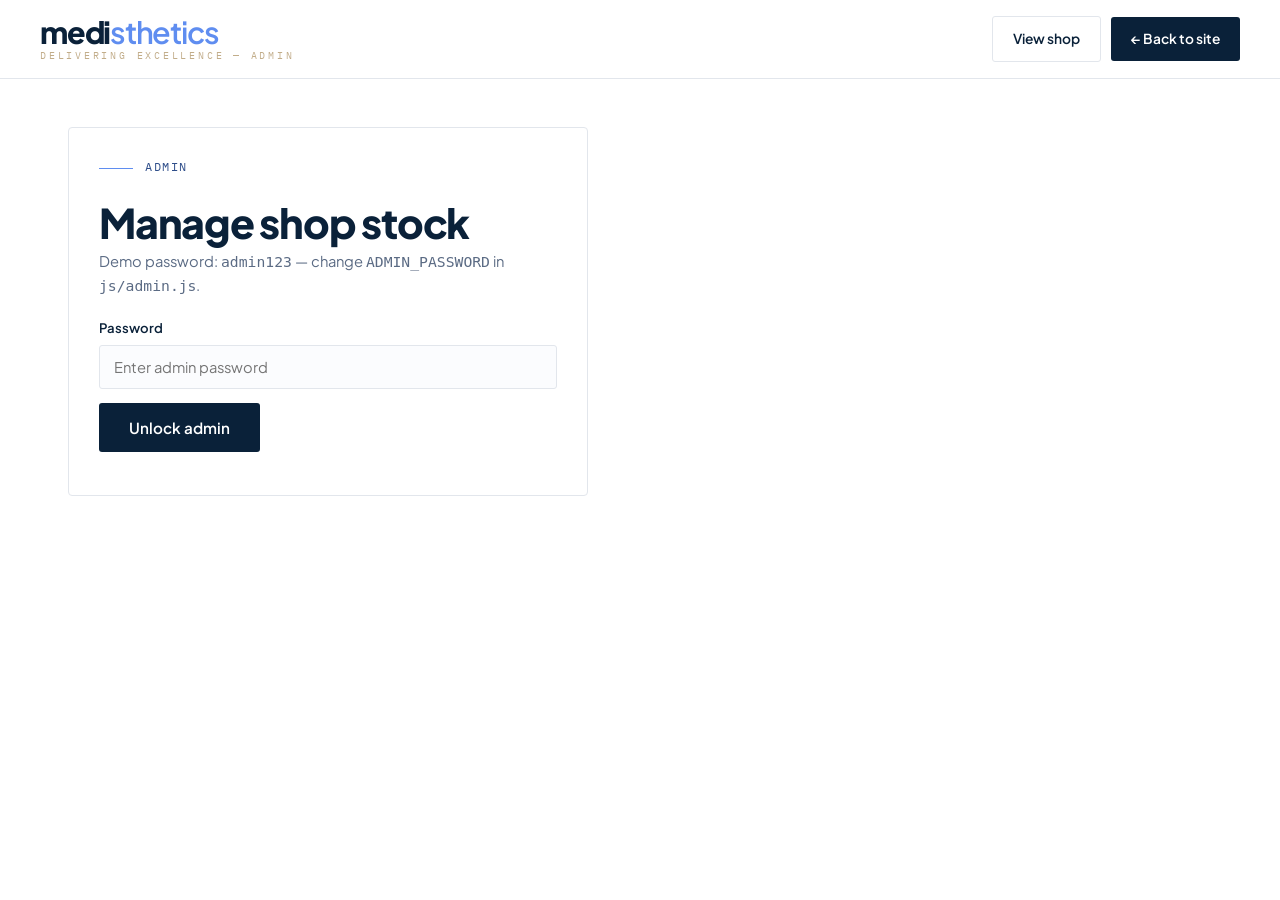
==== admin.html @ 4a8caf80 "Mobile: wider side margins in header and footer" ====
<!doctype html>
<html lang="en">
<head>
  <meta charset="utf-8" />
  <meta name="viewport" content="width=device-width, initial-scale=1" />
  <title>Admin — Manage Shop | medisthetics</title>
  <link href="https://fonts.googleapis.com/css2?family=Plus+Jakarta+Sans:wght@400;500;600;700;800&family=IBM+Plex+Mono:wght@400;500&display=swap" rel="stylesheet">
  <link rel="stylesheet" href="css/styles.css?v=7" />
</head>
<body>
  <header class="site-header">
    <div class="container header-inner">
      <a href="index.html" class="logo">medi<span>sthetics</span><em>DELIVERING EXCELLENCE — ADMIN</em></a>
      <div class="header-right" style="margin-left:auto">
        <a class="btn btn-ghost btn-sm" style="color:var(--navy);border-color:var(--line)" href="shop.html">View shop</a>
        <a class="btn btn-navy btn-sm" href="index.html">← Back to site</a>
        <button id="logout" class="btn btn-ghost btn-sm hidden" style="color:var(--navy);border-color:var(--line)">Log out</button>
      </div>
    </div>
  </header>

  <main class="container admin-wrap">
    <section id="login-view" class="admin-card" style="max-width:520px">
      <p class="mono section-tag"><span class="rule blue"></span>ADMIN</p>
      <h2>Manage shop stock</h2>
      <p class="sub">Demo password: <code>admin123</code> — change <code>ADMIN_PASSWORD</code> in <code>js/admin.js</code>.</p>
      <form id="login-form">
        <label>Password<input type="password" id="password" placeholder="Enter admin password" required /></label>
        <button class="btn btn-navy" type="submit">Unlock admin</button>
        <p class="mono form-note" id="login-note"></p>
      </form>
    </section>

    <section id="admin-view" class="hidden">
      <div class="admin-grid">
        <div class="admin-card">
          <p class="mono section-tag"><span class="rule blue"></span>ADD / EDIT</p>
          <h2 id="form-title">Add machine</h2>
          <p class="sub">Title, image &amp; price. Upload a file or paste an image URL.</p>
          <form id="product-form">
            <input type="hidden" id="f-id" />
            <label>Title*<input id="f-title" required placeholder="e.g. Lynton Lasers Excelight" /></label>
            <div class="row2">
              <label>Price (£)*<input id="f-price" type="number" min="0" step="1" required placeholder="15000" /></label>
              <label>Badge / tag<input id="f-badge" placeholder="e.g. Refurbished" /></label>
            </div>
            <label>Description<textarea id="f-desc" rows="4" placeholder="Condition, year, what's included, warranty…"></textarea></label>
            <div class="row2">
              <label>Image URL<input id="f-imageUrl" type="url" placeholder="https://…" /></label>
              <label>Or upload image<input id="f-file" type="file" accept="image/*" /></label>
            </div>
            <label>Preview<img id="f-preview" class="img-preview" alt="Preview" /></label>
            <div class="form-actions">
              <button class="btn btn-navy" type="submit" id="save-btn">Add machine</button>
              <button class="btn btn-ghost" style="color:var(--navy);border-color:var(--line)" type="button" id="reset-btn">Clear</button>
            </div>
            <p class="mono form-note" id="form-note"></p>
          </form>
        </div>

        <div class="admin-card">
          <p class="mono section-tag"><span class="rule blue"></span>LIVE STOCK</p>
          <h2>Shop (<span id="count">0</span>)</h2>
          <p class="sub">Saves instantly to this browser and appears on the landing page.</p>
          <div class="admin-tools">
            <input id="admin-search" type="search" placeholder="Search…" />
            <button id="restore" class="btn btn-navy btn-sm">Restore defaults</button>
            <button id="export" class="btn btn-navy btn-sm">Export JSON</button>
          </div>
          <div id="admin-list" class="admin-list"></div>
        </div>
      </div>
    </section>
  </main>
  <script src="js/store.js?v=7"></script>
  <script src="js/admin.js?v=7"></script>
</body>
</html>
---- css/styles.css ----
/* medisthetics — clean engineering editorial
   Navy #0A2139 / Blue #5F8DF0 / Cream #FFF3D6 / Mint #A3F5BE / Tan #C2AD8A
   Sans: Plus Jakarta Sans. Mono: IBM Plex Mono for labels.
*/
:root{
  --navy:#0A2139;
  --navy-2:#10294a;
  --blue:#5F8DF0;
  --blue-dark:#2F4E8A;
  --cream:#FFF3D6;
  --cream-line:#E7D9B4;
  --mint:#A3F5BE;
  --tan:#C2AD8A;
  --ink:#0A2139;
  --muted:#5B6B84;
  --line:#E2E6EC;
  --bg:#FFFFFF;
  --bg-soft:#F7F8FA;
  --sans:'Plus Jakarta Sans',-apple-system,'Segoe UI',sans-serif;
  --mono:'IBM Plex Mono',ui-monospace,monospace;
}
*{box-sizing:border-box}
html{scroll-behavior:smooth;overflow-x:clip}
body{margin:0;font-family:var(--sans);color:var(--ink);background:var(--bg);line-height:1.6;-webkit-font-smoothing:antialiased;overflow-x:clip}
img{display:block;max-width:100%}
a{color:inherit}
.container{max-width:1200px;margin:0 auto;padding:0 28px}
.hidden{display:none!important}
.mono{font-family:var(--mono);font-size:.72rem;letter-spacing:.14em;text-transform:uppercase;font-weight:400}
h1,h2,h3{letter-spacing:-.03em;line-height:1.02;margin:0}
h1{font-size:clamp(2.4rem,6vw + 1rem,4.4rem);font-weight:800;color:#fff}
h2{font-size:clamp(1.8rem,3.2vw,2.6rem);font-weight:800}
.section{padding:84px 0}
.rule{display:inline-block;width:34px;height:1px;background:var(--tan);vertical-align:middle;margin-right:12px}
.rule.blue{background:var(--blue)}

/* Header */
.site-header{position:sticky;top:0;z-index:80;background:#fff;border-bottom:1px solid var(--line)}
.header-inner{display:flex;align-items:center;gap:32px;padding:16px 0}
.logo{font-size:1.9rem;font-weight:800;letter-spacing:-.04em;text-decoration:none;color:var(--navy);line-height:1}
.logo span{color:var(--blue);font-weight:600}
.logo em{display:block;font-style:normal;font-family:var(--mono);font-size:.62rem;letter-spacing:.28em;color:var(--tan);font-weight:400;margin-top:4px}
.logo.light{color:#fff}
.nav{display:flex;gap:28px;margin-left:auto}
.nav a{text-decoration:none;font-size:.95rem;font-weight:500;color:var(--ink)}
.nav a:hover{color:var(--blue-dark)}
.nav-cta{display:none}
.header-right{display:flex;align-items:center;gap:10px}
.hamburger{display:none;border:0;background:var(--navy);color:#fff;padding:6px 10px;cursor:pointer;font-size:1rem;line-height:1;border-radius:3px;min-width:44px;min-height:44px;position:relative;z-index:70}
.hamburger:hover{background:var(--navy-2)}
.hamburger[aria-expanded="true"]{background:var(--blue)}
@media(max-width:900px){
  .nav{position:fixed;top:0;right:0;bottom:0;width:min(280px,82vw);background:var(--navy);flex-direction:column;padding:90px 28px;transform:translateX(100%);transition:.25s;margin:0;z-index:60;gap:4px}  .nav.open{transform:none;box-shadow:-16px 0 40px rgba(10,33,57,.35)}
  .nav a{color:#fff}
  .nav a.active{color:var(--mint);border-bottom-color:var(--mint)}
  .header-right{margin-left:auto}
  .nav-cta{display:inline-flex!important;align-items:center;justify-content:center;background:var(--blue);border-radius:6px;padding:14px 20px!important;font-weight:700;margin-top:12px}
  .hamburger{display:block}
}

/* Buttons — flat, sharp */
.btn{display:inline-flex;align-items:center;justify-content:center;text-decoration:none;border:0;cursor:pointer;font-family:var(--sans);font-weight:600;font-size:.95rem;padding:15px 30px;border-radius:3px;transition:.15s}
.btn-sm{padding:11px 20px;font-size:.86rem}
.btn-blue{background:var(--blue);color:#fff}
.btn-blue:hover{background:var(--blue-dark)}
.btn-navy{background:var(--navy);color:#fff}
.btn-navy:hover{background:var(--navy-2)}
.btn-ghost{border:1px solid rgba(255,255,255,.45);color:#fff;background:transparent}
.btn-ghost:hover{border-color:#fff}

/* Hero */
.hero{background:var(--navy);background-image:linear-gradient(rgba(255,255,255,.045) 1px,transparent 1px),linear-gradient(90deg,rgba(255,255,255,.045) 1px,transparent 1px);background-size:72px 72px;color:#fff;padding:72px 0 64px}
.hero-grid{display:grid;grid-template-columns:1fr 1fr;gap:60px;align-items:start}
.eyebrow-light{color:var(--tan);margin:0 0 26px}
.hero-sub{color:#B9C6DC;font-size:1.06rem;max-width:46ch;margin:24px 0 30px}
.hero-actions{display:flex;gap:14px;flex-wrap:wrap}
.hero-stats{display:grid;grid-template-columns:repeat(3,1fr);margin-top:56px;padding-top:28px;border-top:1px solid rgba(255,255,255,.16);max-width:520px}
.hero-stats strong{display:block;color:var(--mint);font-size:2.2rem;font-weight:800;letter-spacing:-.03em}
.hero-stats span{font-family:var(--mono);font-size:.62rem;letter-spacing:.14em;color:#8fa0ba;line-height:1.7}
.hero-fig{border:1px solid rgba(255,255,255,.2)}
.fig-img{position:relative;background:#0e2c4f;aspect-ratio:4/3;overflow:hidden}
.fig-img img{width:100%;height:100%;object-fit:cover;object-position:center 25%}
.fig-cap{display:flex;justify-content:space-between;gap:16px;padding:14px 16px;color:#9fb0c9;line-height:1.7}
.fig-cap .ok{color:var(--mint)}
/* Numbered service-point dots (numbers only — names live in the key below, so nothing can overlap) */
.ann-dot{position:absolute;z-index:2;transform:translate(-50%,-50%);width:26px;height:26px;border-radius:50%;background:var(--mint);color:var(--navy);font-family:var(--mono);font-size:.64rem;font-weight:500;display:flex;align-items:center;justify-content:center;box-shadow:0 0 0 4px rgba(163,245,190,.28),0 0 0 1.5px #fff}
.fig-key{list-style:none;margin:0;padding:12px 16px;display:grid;grid-template-columns:1fr 1fr;gap:8px 16px;border-top:1px solid rgba(255,255,255,.2);color:#9fb0c9;line-height:1.6;text-transform:uppercase}
.fig-key b{color:var(--mint);font-weight:500;margin-right:8px}
@media(max-width:960px){.hero-grid{grid-template-columns:1fr}}

/* Pillars */
.pillars{background:var(--cream);border-top:1px solid var(--cream-line);border-bottom:1px solid var(--cream-line)}
.pillars-grid{display:grid;grid-template-columns:repeat(4,1fr)}
.pillars-grid>div{padding:34px 30px;border-left:1px solid var(--cream-line)}
.pillars-grid>div:first-child{border-left:0}
.num{color:var(--blue)}
.pillars h3{font-size:1.12rem;margin:12px 0 8px}
.pillars p{margin:0;color:#5c6570;font-size:.92rem}
@media(max-width:900px){.pillars-grid{grid-template-columns:1fr 1fr}.pillars-grid>div{border-left:0;border-top:1px solid var(--cream-line)}}
@media(max-width:560px){.pillars-grid{grid-template-columns:1fr}}

/* Services */
.section-tag{color:var(--blue-dark);margin:0 0 26px}
.services-head{display:grid;grid-template-columns:1.2fr .8fr;gap:48px;align-items:start;margin-bottom:20px}
.services-head p{color:var(--muted);font-size:1.05rem;margin:0}
.service-row{display:grid;grid-template-columns:60px 1.1fr .9fr 320px;gap:32px;align-items:start;padding:44px 0;border-top:1px solid var(--line)}
.service-row:last-of-type{border-bottom:1px solid var(--line)}
.snum{color:var(--blue);padding-top:6px}
.s-main h3{font-size:1.7rem;margin-bottom:12px}
.s-main p{margin:0;color:var(--muted);max-width:38ch}
.s-list{list-style:none;margin:0;padding:4px 0 0;color:var(--blue-dark);line-height:2}
.s-list li{white-space:nowrap}
.service-row img{width:100%;height:210px;object-fit:cover;border:1px solid var(--line)}
@media(max-width:1020px){.service-row{grid-template-columns:50px 1fr 1fr}.service-row img{grid-column:1/-1;height:260px}.s-list li{white-space:normal}}
@media(max-width:680px){.services-head{grid-template-columns:1fr}.service-row{grid-template-columns:1fr;gap:14px}}

/* Machines banner (homepage link to dedicated shop) */
.shop-teaser{background:var(--cream);border-top:1px solid var(--cream-line);border-bottom:1px solid var(--cream-line)}
.shop-teaser-inner{display:flex;align-items:center;justify-content:space-between;gap:28px;padding-top:40px;padding-bottom:40px}
.shop-teaser .section-tag{margin:0 0 10px}
.shop-teaser h2{font-size:clamp(1.4rem,2.4vw,1.9rem);margin:0 0 8px}
.shop-teaser p{margin:0;color:#5c6570;max-width:60ch;font-size:.95rem}
.shop-teaser .btn{flex:0 0 auto}
@media(max-width:800px){.shop-teaser-inner{flex-direction:column;align-items:start}}

/* Shop — product listing */
.shop{background:var(--bg-soft);border-top:1px solid var(--line);border-bottom:1px solid var(--line)}
.shop-head{display:flex;align-items:end;justify-content:space-between;gap:24px;margin-bottom:24px}
.shop-head h2{margin-bottom:10px}
.shop-head-sub{margin:0;color:var(--muted);font-size:1.02rem;max-width:60ch}
.count-badge{flex:0 0 auto;background:var(--navy);color:#fff;border-radius:999px;padding:10px 18px;margin:0}
.shop-toolbar{display:flex;gap:12px;align-items:stretch;background:#fff;border:1px solid var(--line);border-radius:14px;padding:12px;box-shadow:0 1px 2px rgba(10,33,57,.06);position:sticky;top:73px;z-index:20}
.search-wrap{flex:1;display:flex;align-items:center;gap:10px;border:1px solid var(--line);border-radius:10px;padding:0 14px;background:#FBFCFE;min-width:0}
.search-wrap:focus-within{border-color:var(--blue);box-shadow:0 0 0 3px rgba(95,141,240,.18)}
.search-icon{color:var(--blue-dark);font-size:1.1rem}
.search-wrap input{flex:1;border:0;background:transparent;font-family:var(--sans);font-size:.95rem;padding:13px 0;outline:none;min-width:0}
.clear-btn{border:0;background:#EDF1F6;border-radius:50%;width:26px;height:26px;cursor:pointer;color:var(--blue-dark);font-size:.75rem;line-height:1}
.toolbar-right{display:flex;gap:10px;align-items:stretch}
.sort-wrap{display:flex;align-items:center;gap:10px;border:1px solid var(--line);border-radius:10px;padding:0 14px;background:#fff}
.sort-label{color:var(--muted);font-size:.66rem}
.sort-wrap select{border:0;background:transparent;font-family:var(--sans);font-size:.9rem;font-weight:600;padding:13px 0;outline:none;cursor:pointer;color:var(--ink)}
.btn-reset{background:transparent;border:1px dashed var(--line);border-radius:10px;padding:0 18px;cursor:pointer;font-family:var(--sans);font-weight:700;font-size:.86rem;color:var(--blue-dark)}
.btn-reset:hover{border-color:var(--blue)}
.shop-subrow{display:flex;align-items:center;gap:14px;margin:18px 0 24px;flex-wrap:wrap}
.filter-label{color:var(--muted);margin:0}
.product-grid{display:grid;grid-template-columns:repeat(3,1fr);gap:24px}
.product{background:#fff;border:1px solid var(--line);border-radius:14px;overflow:hidden;display:flex;flex-direction:column;box-shadow:0 1px 2px rgba(10,33,57,.05);transition:transform .2s ease,box-shadow .2s ease}
.product:hover{transform:translateY(-4px);box-shadow:0 12px 32px rgba(10,33,57,.12)}
.product-img{aspect-ratio:4/3;background:#EDF1F6;overflow:hidden;position:relative}
.product-img img{width:100%;height:100%;object-fit:cover;transition:transform .45s ease}
.product:hover .product-img img{transform:scale(1.05)}
.product-badge{position:absolute;top:12px;left:12px;background:var(--navy);color:#fff;font-family:var(--mono);font-size:.62rem;letter-spacing:.12em;padding:7px 12px;text-transform:uppercase;border-radius:999px;box-shadow:0 2px 8px rgba(10,33,57,.25)}
.product-badge.is-premium{background:var(--mint);color:var(--navy)}
.product-warranty{position:absolute;left:12px;bottom:12px;background:rgba(255,255,255,.94);color:var(--navy);font-family:var(--mono);font-size:.62rem;letter-spacing:.1em;padding:6px 10px;border-radius:999px;text-transform:uppercase}
.product-body{padding:22px;display:flex;flex-direction:column;gap:10px;flex:1}
.product-kicker{margin:0;color:var(--blue-dark);font-size:.66rem}
.product-body h3{font-size:1.22rem;line-height:1.2}
.product-desc{font-size:.9rem;color:var(--muted);margin:0;display:-webkit-box;-webkit-line-clamp:2;-webkit-box-orient:vertical;overflow:hidden;min-height:2.7em}
.product-foot{margin-top:auto;padding-top:16px;border-top:1px solid var(--line);display:grid;gap:12px}
.product-price-row{display:flex;align-items:baseline;justify-content:space-between;gap:12px}
.price{font-weight:800;font-size:1.4rem;letter-spacing:-.02em}
.price small{display:block;font-weight:400;font-size:.66rem;color:var(--muted);font-family:var(--mono);letter-spacing:.12em;margin-top:2px}
.price-note{font-family:var(--mono);font-size:.62rem;letter-spacing:.1em;color:var(--muted);text-transform:uppercase}
.btn-view{background:var(--navy);color:#fff;border:0;border-radius:9px;padding:13px 18px;cursor:pointer;font-family:var(--sans);font-weight:700;font-size:.9rem;transition:.15s;width:100%}
.btn-view:hover{background:var(--navy-2)}
.empty{background:#fff;border:1px dashed var(--cream-line);border-radius:14px;padding:48px 32px;text-align:center}
.empty-title{font-weight:800;font-size:1.2rem;margin:0 0 8px}
.empty-sub{color:var(--muted);margin:0 0 20px}
.empty-actions{display:flex;gap:10px;justify-content:center;flex-wrap:wrap}
.empty-ghost{color:var(--navy)!important;border-color:var(--line)!important}
.shop-foot{display:flex;justify-content:space-between;gap:16px;flex-wrap:wrap;margin-top:28px;color:var(--muted)}
.shop-foot p{margin:0}
.shop-foot a{color:var(--blue-dark)}
.admin-hint{margin:0;color:var(--muted)}
.admin-hint a{color:var(--blue-dark)}
@media(max-width:960px){.product-grid{grid-template-columns:1fr 1fr}.shop-toolbar{position:static;flex-direction:column}}
@media(max-width:620px){.product-grid{grid-template-columns:1fr}.shop-head{flex-direction:column;align-items:start}.toolbar-right{flex-direction:column}.sort-wrap{justify-content:space-between}}

/* How */
.how{background:var(--navy);background-image:linear-gradient(rgba(255,255,255,.045) 1px,transparent 1px),linear-gradient(90deg,rgba(255,255,255,.045) 1px,transparent 1px);background-size:72px 72px;color:#fff;padding:84px 0}
.how h2{color:#fff;margin:0 0 50px}
.steps-grid{display:grid;grid-template-columns:repeat(4,1fr);border-top:1px solid rgba(255,255,255,.25)}
.step{padding:26px 28px 10px;border-left:1px solid rgba(255,255,255,.25)}
.step:first-child{border-left:0}
.sq{display:block;width:12px;height:12px;background:var(--blue);margin-bottom:22px}
.sq.mint{background:var(--mint)}
.step .mono{color:var(--tan);margin:0 0 14px}
.step h3{font-size:1.5rem;color:#fff;margin-bottom:12px}
.step p{color:#9fb0c9;font-size:.92rem;margin:0}
@media(max-width:900px){.steps-grid{grid-template-columns:1fr 1fr}.step{border-top:1px solid rgba(255,255,255,.25)}}
@media(max-width:560px){.steps-grid{grid-template-columns:1fr}.step{border-left:0}}

/* CTA / Contact — PDF band: title left, booking action right */
.cta{background:var(--blue);color:var(--navy);padding:64px 0}
.cta h2{margin-bottom:12px}
.cta-inner{display:flex;align-items:center;justify-content:space-between;gap:48px}
.cta-copy{max-width:640px}
.contact-sub{margin:0;font-size:1rem;max-width:52ch;color:var(--navy)}
.cta-side{display:grid;gap:10px;justify-items:end;text-align:right}
.cta-btns{display:flex;gap:10px;flex-wrap:wrap;justify-content:flex-end}
.btn-whatsapp{background:#fff;color:var(--navy)}
.btn-whatsapp:hover{background:#EDF1F6}
.cta-line{margin:0!important;color:var(--navy)!important}
.cta-line a{color:inherit}
@media(max-width:900px){.cta-inner{flex-direction:column;align-items:start;gap:28px}.cta-side{justify-items:start;text-align:left}}
@media(max-width:560px){.frow{grid-template-columns:1fr}}

/* Footer */
.footer{background:var(--navy);color:#9fb0c9}
.footer-grid{display:grid;grid-template-columns:1.6fr 1fr 1fr 1fr;gap:36px;padding:64px 0 48px}
.f-brand p{font-size:.92rem;max-width:36ch}
.f-tag{color:var(--tan);margin:0 0 14px}
.footer-grid a{display:block;text-decoration:none;font-size:.92rem;margin-bottom:8px;color:#c6d2e6}
.footer-grid a:hover{color:#fff}
.f-admin{margin-top:12px;color:var(--mint)!important;font-family:var(--mono);font-size:.7rem;letter-spacing:.12em}
.footer-bottom{display:flex;justify-content:space-between;gap:12px;flex-wrap:wrap;border-top:1px solid rgba(255,255,255,.15);padding:18px 0;color:#7d8fae}
@media(max-width:900px){.footer-grid{grid-template-columns:1fr 1fr}}
@media(max-width:560px){.footer-grid{grid-template-columns:1fr}}

/* Modal */
.modal{position:fixed;inset:0;background:rgba(10,33,57,.6);display:flex;align-items:center;justify-content:center;padding:20px;z-index:100}
.modal-box{background:#fff;padding:30px;max-width:440px;width:100%;position:relative;border-radius:4px}
.modal-x{position:absolute;top:10px;right:10px;border:1px solid var(--line);background:#fff;width:34px;height:34px;cursor:pointer}
.modal-box input,.modal-box textarea{width:100%;font-family:var(--sans);font-size:.9rem;padding:12px;border:1px solid var(--line);border-radius:3px;margin-bottom:10px}
.form-note{color:var(--blue-dark);text-transform:none;letter-spacing:0;font-size:.82rem}

/* Admin — same clean language */
.admin-wrap{padding:48px 28px 80px;max-width:1200px}
.admin-card{background:#fff;border:1px solid var(--line);border-radius:4px;padding:30px;margin-bottom:22px}
.admin-card h2{margin-bottom:6px}
.admin-card .sub{color:var(--muted);font-size:.92rem;margin:0 0 20px}
.admin-grid{display:grid;grid-template-columns:.95fr 1.05fr;gap:22px;align-items:start}
.admin-card label{display:flex;flex-direction:column;gap:7px;font-size:.82rem;font-weight:600;margin-bottom:14px}
.admin-card input,.admin-card textarea,.admin-card select{font-family:var(--sans);font-weight:400;font-size:.92rem;padding:12px 14px;border:1px solid var(--line);border-radius:3px;background:#FBFCFE;width:100%}
.row2{display:grid;grid-template-columns:1fr 1fr;gap:12px}
.img-preview{width:100%;max-height:220px;object-fit:cover;border:1px solid var(--line);background:var(--bg-soft);min-height:120px}
.form-actions{display:flex;gap:10px}
.admin-tools{display:flex;gap:8px;margin-bottom:14px;flex-wrap:wrap}
.admin-tools input{flex:1;min-width:140px;font-family:var(--sans);padding:10px 14px;border:1px solid var(--line);border-radius:3px}
.admin-list{display:grid;gap:10px;max-height:720px;overflow:auto}
.admin-item{display:grid;grid-template-columns:64px 1fr auto;gap:12px;align-items:center;border:1px solid var(--line);padding:10px;background:#FBFCFE}
.admin-item img{width:64px;height:64px;object-fit:cover;background:var(--bg-soft)}
.admin-item strong{display:block;font-size:.92rem}
.admin-item span{font-size:.78rem;color:var(--muted)}
.btn-danger{background:#fff;color:#B42318;border:1px solid #F0B8B0;padding:8px 12px;cursor:pointer;font-weight:700;font-size:.8rem;border-radius:3px}
.btn-edit{background:#fff;border:1px solid var(--line);padding:8px 12px;cursor:pointer;font-weight:700;font-size:.8rem;border-radius:3px}
.actions{display:flex;gap:6px}
@media(max-width:960px){.admin-grid{grid-template-columns:1fr}.row2{grid-template-columns:1fr}}

/* ---- Shop page ---- */
.nav a.active{color:var(--blue-dark);font-weight:700;border-bottom:2px solid var(--blue)}
.page-hero{padding:64px 0 56px}
.page-hero a{color:var(--tan)}
.page-hero-grid{display:grid;grid-template-columns:1.4fr .6fr;gap:48px;align-items:end}
.hero-checklist{list-style:none;margin:0;padding:0;display:grid;gap:0;border:1px solid rgba(255,255,255,.2);border-radius:14px;overflow:hidden}
.hero-checklist li{display:grid;grid-template-columns:90px 1fr;gap:12px;align-items:center;padding:18px 20px;border-top:1px solid rgba(255,255,255,.16)}
.hero-checklist li:first-child{border-top:0}
.hero-checklist strong{color:var(--mint);font-size:1.6rem;font-weight:800;letter-spacing:-.02em}
.hero-checklist span{font-family:var(--mono);font-size:.64rem;letter-spacing:.12em;color:#8fa0ba;line-height:1.7}
.shop-page{padding-top:64px}
.filter-pills{display:flex;gap:8px;flex-wrap:wrap}
.pill{font-family:var(--mono);font-size:.68rem;letter-spacing:.1em;text-transform:uppercase;background:#fff;border:1px solid var(--line);border-radius:999px;padding:10px 18px;cursor:pointer;color:var(--blue-dark);transition:.15s}
.pill:hover{border-color:var(--blue);transform:translateY(-1px)}
.pill.active{background:var(--navy);border-color:var(--navy);color:#fff;box-shadow:0 4px 12px rgba(10,33,57,.25)}
.img-btn{border:0;background:none;padding:0;cursor:pointer;display:block;width:100%;height:100%}
.img-btn img{width:100%;height:100%;object-fit:cover}
.title-btn{background:none;border:0;padding:0;cursor:pointer;font:inherit;font-weight:800;letter-spacing:-.03em;text-align:left;color:inherit}
.title-btn:hover{color:var(--blue-dark);text-decoration:underline;text-underline-offset:4px}
/* Assurance strip */
.assurance{background:var(--cream);border-top:1px solid var(--cream-line);border-bottom:1px solid var(--cream-line)}
.assurance-grid{display:grid;grid-template-columns:repeat(3,1fr)}
.assurance-grid>div{padding:38px 30px;border-left:1px solid var(--cream-line)}
.assurance-grid>div:first-child{border-left:0}
.assurance-grid h3{font-size:1.15rem;margin:12px 0 8px}
.assurance-grid p{margin:0;color:#5c6570;font-size:.92rem}
/* Detail modal */
.modal-wide{max-width:760px;padding:0;overflow:hidden}
.detail-layout{display:grid;grid-template-columns:1fr 1fr}
.detail-img{background:#EDF1F6;min-height:320px}
.detail-img img{width:100%;height:100%;object-fit:cover;min-height:320px}
.detail-body{padding:28px}
.detail-body h3{font-size:1.5rem;margin-bottom:8px}
.detail-price{font-weight:800;font-size:1.2rem;margin:0 0 10px}
.detail-desc{color:var(--muted);font-size:.94rem;margin:0 0 16px}
.detail-points{list-style:none;margin:0 0 18px;padding:0;color:var(--blue-dark);line-height:2}
.detail-body input{width:100%;font-family:var(--sans);font-size:.9rem;padding:12px;border:1px solid var(--line);border-radius:3px;margin-bottom:10px}
.detail-body button.btn{width:100%}
@media(max-width:900px){
  .page-hero-grid{grid-template-columns:1fr}
  .assurance-grid{grid-template-columns:1fr}
  .assurance-grid>div{border-left:0;border-top:1px solid var(--cream-line)}
  .detail-layout{grid-template-columns:1fr}
  .detail-img img{max-height:300px}
}

/* ---- Optimisation pass: a11y, contrast, motion, small screens ---- */
.skip-link{position:absolute;left:-9999px;top:0;background:var(--navy);color:#fff;font-weight:700;font-size:.9rem;padding:12px 20px;z-index:200;text-decoration:none}
.skip-link:focus{left:12px;top:12px}
:focus-visible{outline:3px solid var(--blue);outline-offset:2px}
.num{color:var(--blue-dark)}
.cta p{color:var(--navy)}
.cta-line{color:var(--navy)!important}
@media (prefers-reduced-motion: reduce){
  html{scroll-behavior:auto}
  *,*::before,*::after{transition:none!important;animation:none!important}
}
/* Stop iOS Safari auto-zooming on form focus (needs >=16px) */
@media(max-width:768px){
  input,select,textarea{font-size:16px!important}
}
/* Touch targets */
@media (pointer:coarse){
  .pill{padding:12px 20px}
  .nav a{padding:12px 0;font-size:1.05rem}
  .btn-view,.btn{min-height:44px}
  .hamburger{min-width:44px;min-height:44px}
}
/* Phones */
@media(max-width:560px){
  .container{padding:0 28px}
  .header-inner{gap:16px;padding:16px 0}
  .logo{font-size:1.5rem}
  .logo em{display:none}
  .header-right .btn{display:none}
  .section{padding:60px 0}
  .hero{padding:52px 0 44px;background-size:52px 52px}
  .hero-sub{font-size:.98rem}
  .hero-actions{gap:10px}
  .hero-actions .btn{flex:1 1 100%}
  .hero-stats{margin-top:36px;gap:12px}
  .hero-stats strong{font-size:1.6rem}
  .hero-stats span{font-size:.56rem}
  .fig-cap{flex-direction:column;gap:4px}
  .pillars-grid>div{padding:26px 22px}
  .service-row{padding:32px 0}
  .s-main h3{font-size:1.4rem}
  .service-row img{height:200px}
  .shop-teaser-inner{padding-top:32px;padding-bottom:32px;gap:20px}
  .shop-teaser .btn{width:100%}
  .ann-dot{width:20px;height:20px;font-size:.56rem}
  .fig-key{font-size:.6rem;gap:6px 10px;padding:10px 14px}
  .product-body{padding:18px}
  .price{font-size:1.25rem}
  .shop-toolbar{padding:10px}
  .page-hero{padding:48px 0 40px}
  .shop-page{padding-top:48px}
  .count-badge{align-self:start}
  .steps-grid{gap:0}
  .step{padding:22px 20px 8px}
  .cta{padding:48px 0}
  .cta-inner{gap:24px}
  .cta-side{justify-items:stretch;text-align:left;width:100%}
  .cta-side .btn{width:100%}
  .cta-btns{width:100%}
  .cta-line{font-size:.66rem;overflow-wrap:anywhere}
  .footer-grid{padding:48px 0 32px}
  .footer-bottom{padding:16px 0}
  .modal{align-items:flex-start;overflow-y:auto;padding:12px}
  .modal-box{margin:auto;padding:24px 20px;max-height:calc(100dvh - 24px);overflow-y:auto}
  .modal-wide{padding:0}
  .detail-body{padding:20px}
  .detail-img,.detail-img img{min-height:0}
  .empty{padding:36px 20px}
  .admin-wrap{padding:32px 18px 56px}
  .admin-card{padding:22px 18px}
  .admin-item{grid-template-columns:52px 1fr}
  .admin-item img{width:52px;height:52px}
  .admin-item .actions{grid-column:1/-1;justify-content:flex-start}
}
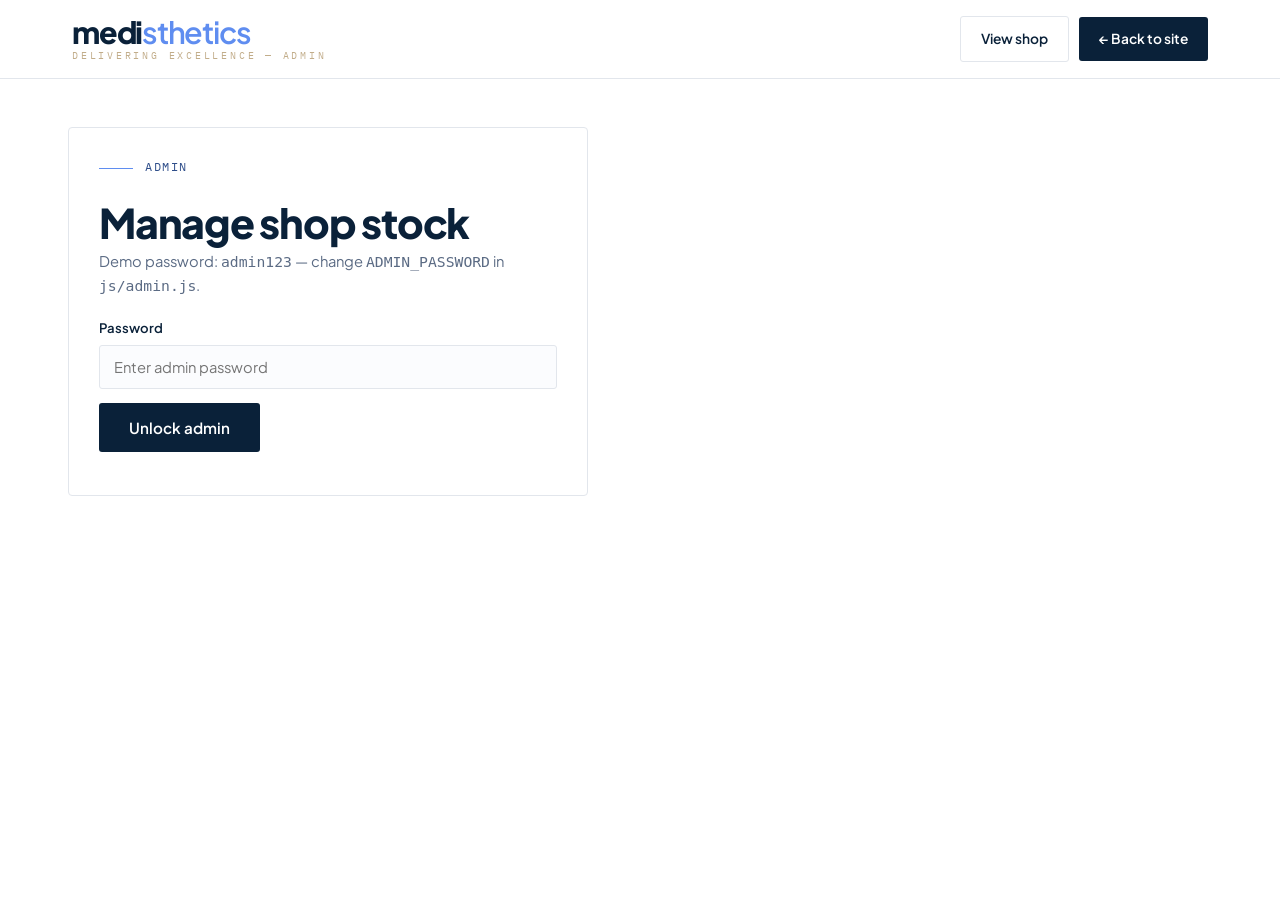
==== commit c969c8c0: "Fix doubled container padding wiping header/footer gutters" ====
--- a/admin.html
+++ b/admin.html
@@ -5,7 +5,7 @@
   <meta name="viewport" content="width=device-width, initial-scale=1" />
   <title>Admin — Manage Shop | medisthetics</title>
   <link href="https://fonts.googleapis.com/css2?family=Plus+Jakarta+Sans:wght@400;500;600;700;800&family=IBM+Plex+Mono:wght@400;500&display=swap" rel="stylesheet">
-  <link rel="stylesheet" href="css/styles.css?v=7" />
+  <link rel="stylesheet" href="css/styles.css?v=12" />
 </head>
 <body>
   <header class="site-header">
@@ -72,7 +72,7 @@
       </div>
     </section>
   </main>
-  <script src="js/store.js?v=7"></script>
-  <script src="js/admin.js?v=7"></script>
+  <script src="js/store.js?v=12"></script>
+  <script src="js/admin.js?v=12"></script>
 </body>
 </html>
--- a/css/styles.css
+++ b/css/styles.css
@@ -24,7 +24,7 @@
 body{margin:0;font-family:var(--sans);color:var(--ink);background:var(--bg);line-height:1.6;-webkit-font-smoothing:antialiased;overflow-x:clip}
 img{display:block;max-width:100%}
 a{color:inherit}
-.container{max-width:1200px;margin:0 auto;padding:0 28px}
+.container{max-width:1200px;margin:0 auto;padding:0 32px}
 .hidden{display:none!important}
 .mono{font-family:var(--mono);font-size:.72rem;letter-spacing:.14em;text-transform:uppercase;font-weight:400}
 h1,h2,h3{letter-spacing:-.03em;line-height:1.02;margin:0}
@@ -36,7 +36,7 @@
 
 /* Header */
 .site-header{position:sticky;top:0;z-index:80;background:#fff;border-bottom:1px solid var(--line)}
-.header-inner{display:flex;align-items:center;gap:32px;padding:16px 0}
+.header-inner{display:flex;align-items:center;gap:32px;padding:16px 32px}
 .logo{font-size:1.9rem;font-weight:800;letter-spacing:-.04em;text-decoration:none;color:var(--navy);line-height:1}
 .logo span{color:var(--blue);font-weight:600}
 .logo em{display:block;font-style:normal;font-family:var(--mono);font-size:.62rem;letter-spacing:.28em;color:var(--tan);font-weight:400;margin-top:4px}
@@ -45,16 +45,20 @@
 .nav a{text-decoration:none;font-size:.95rem;font-weight:500;color:var(--ink)}
 .nav a:hover{color:var(--blue-dark)}
 .nav-cta{display:none}
-.header-right{display:flex;align-items:center;gap:10px}
-.hamburger{display:none;border:0;background:var(--navy);color:#fff;padding:6px 10px;cursor:pointer;font-size:1rem;line-height:1;border-radius:3px;min-width:44px;min-height:44px;position:relative;z-index:70}
-.hamburger:hover{background:var(--navy-2)}
-.hamburger[aria-expanded="true"]{background:var(--blue)}
+.header-right{display:flex;align-items:center;gap:10px;flex:none}
+.header-inner>*{min-width:0}
+.logo{min-width:0;overflow:hidden}
+.logo em{white-space:nowrap}
+.hamburger{display:none;background:#fff;border:1.5px solid var(--navy);color:var(--navy);padding:6px 10px;cursor:pointer;font-size:1.05rem;line-height:1;border-radius:10px;min-width:40px;min-height:40px;position:relative;z-index:70}
+.hamburger:hover{background:var(--navy);color:#fff}
+.hamburger[aria-expanded="true"]{background:var(--navy);color:#fff}
 @media(max-width:900px){
   .nav{position:fixed;top:0;right:0;bottom:0;width:min(280px,82vw);background:var(--navy);flex-direction:column;padding:90px 28px;transform:translateX(100%);transition:.25s;margin:0;z-index:60;gap:4px}  .nav.open{transform:none;box-shadow:-16px 0 40px rgba(10,33,57,.35)}
   .nav a{color:#fff}
   .nav a.active{color:var(--mint);border-bottom-color:var(--mint)}
   .header-right{margin-left:auto}
   .nav-cta{display:inline-flex!important;align-items:center;justify-content:center;background:var(--blue);border-radius:6px;padding:14px 20px!important;font-weight:700;margin-top:12px}
+  .site-header .logo em{display:none}
   .hamburger{display:block}
 }
 
@@ -207,13 +211,13 @@
 
 /* Footer */
 .footer{background:var(--navy);color:#9fb0c9}
-.footer-grid{display:grid;grid-template-columns:1.6fr 1fr 1fr 1fr;gap:36px;padding:64px 0 48px}
+.footer-grid{display:grid;grid-template-columns:1.6fr 1fr 1fr 1fr;gap:48px;padding:72px 32px 56px}
 .f-brand p{font-size:.92rem;max-width:36ch}
-.f-tag{color:var(--tan);margin:0 0 14px}
-.footer-grid a{display:block;text-decoration:none;font-size:.92rem;margin-bottom:8px;color:#c6d2e6}
+.f-tag{color:var(--tan);margin:0 0 18px;font-size:.7rem;letter-spacing:.18em}
+.footer-grid a{display:block;text-decoration:none;font-size:.95rem;margin-bottom:12px;color:#c6d2e6}
 .footer-grid a:hover{color:#fff}
-.f-admin{margin-top:12px;color:var(--mint)!important;font-family:var(--mono);font-size:.7rem;letter-spacing:.12em}
-.footer-bottom{display:flex;justify-content:space-between;gap:12px;flex-wrap:wrap;border-top:1px solid rgba(255,255,255,.15);padding:18px 0;color:#7d8fae}
+.f-admin{margin-top:16px;color:var(--mint)!important;font-family:var(--mono);font-size:.7rem;letter-spacing:.12em}
+.footer-bottom{display:flex;justify-content:space-between;gap:12px;flex-wrap:wrap;border-top:1px solid rgba(255,255,255,.15);padding:22px 32px;color:#7d8fae;font-size:.68rem}
 @media(max-width:900px){.footer-grid{grid-template-columns:1fr 1fr}}
 @media(max-width:560px){.footer-grid{grid-template-columns:1fr}}
 
@@ -313,14 +317,18 @@
   .pill{padding:12px 20px}
   .nav a{padding:12px 0;font-size:1.05rem}
   .btn-view,.btn{min-height:44px}
-  .hamburger{min-width:44px;min-height:44px}
+  .hamburger{min-width:40px;min-height:40px}
 }
 /* Phones */
 @media(max-width:560px){
   .container{padding:0 28px}
-  .header-inner{gap:16px;padding:16px 0}
+  .header-inner{gap:16px;padding:20px 32px}
+  .footer-grid{gap:0;padding:76px 32px 36px}
+  .footer-grid>div{padding:26px 0;border-top:1px solid rgba(255,255,255,.1)}
+  .footer-grid>div:first-child{border-top:0;padding-top:0}
+  .footer-grid a{margin-bottom:12px}
   .logo{font-size:1.5rem}
-  .logo em{display:none}
+  .site-header .logo em{display:none}
   .header-right .btn{display:none}
   .section{padding:60px 0}
   .hero{padding:52px 0 44px;background-size:52px 52px}
@@ -353,8 +361,7 @@
   .cta-side .btn{width:100%}
   .cta-btns{width:100%}
   .cta-line{font-size:.66rem;overflow-wrap:anywhere}
-  .footer-grid{padding:48px 0 32px}
-  .footer-bottom{padding:16px 0}
+  .footer-bottom{padding:20px 32px}
   .modal{align-items:flex-start;overflow-y:auto;padding:12px}
   .modal-box{margin:auto;padding:24px 20px;max-height:calc(100dvh - 24px);overflow-y:auto}
   .modal-wide{padding:0}
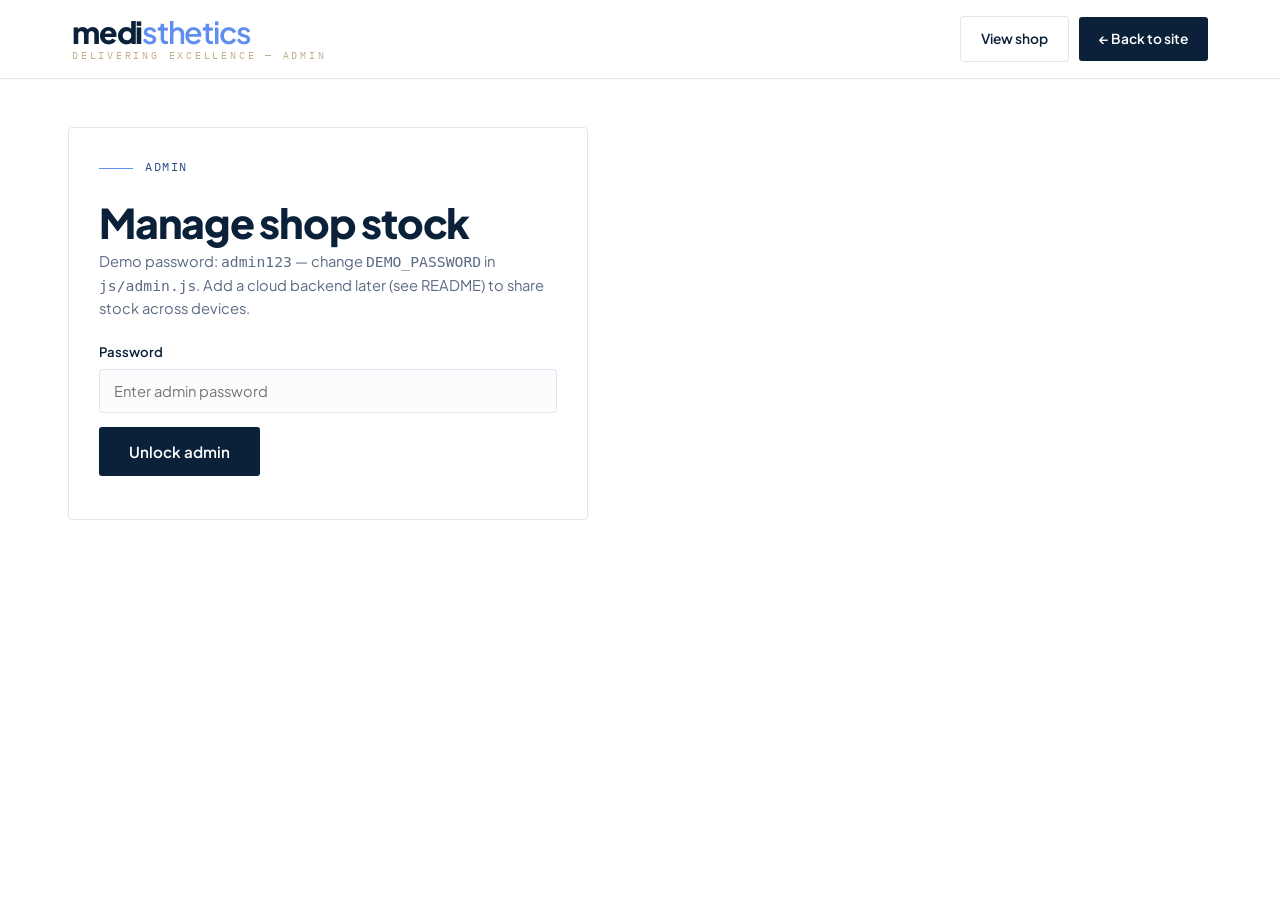
==== commit ccac4df7: "Shop backend: Supabase database + image uploads with local fallback" ====
--- a/admin.html
+++ b/admin.html
@@ -5,7 +5,7 @@
   <meta name="viewport" content="width=device-width, initial-scale=1" />
   <title>Admin — Manage Shop | medisthetics</title>
   <link href="https://fonts.googleapis.com/css2?family=Plus+Jakarta+Sans:wght@400;500;600;700;800&family=IBM+Plex+Mono:wght@400;500&display=swap" rel="stylesheet">
-  <link rel="stylesheet" href="css/styles.css?v=12" />
+  <link rel="stylesheet" href="css/styles.css?v=13" />
 </head>
 <body>
   <header class="site-header">
@@ -23,9 +23,10 @@
     <section id="login-view" class="admin-card" style="max-width:520px">
       <p class="mono section-tag"><span class="rule blue"></span>ADMIN</p>
       <h2>Manage shop stock</h2>
-      <p class="sub">Demo password: <code>admin123</code> — change <code>ADMIN_PASSWORD</code> in <code>js/admin.js</code>.</p>
+      <p class="sub" id="login-hint">Sign in to manage stock.</p>
       <form id="login-form">
-        <label>Password<input type="password" id="password" placeholder="Enter admin password" required /></label>
+        <label id="email-row" class="hidden">Email<input type="email" id="email" placeholder="you@example.com" autocomplete="username" /></label>
+        <label>Password<input type="password" id="password" placeholder="Enter admin password" required autocomplete="current-password" /></label>
         <button class="btn btn-navy" type="submit">Unlock admin</button>
         <p class="mono form-note" id="login-note"></p>
       </form>
@@ -61,6 +62,7 @@
         <div class="admin-card">
           <p class="mono section-tag"><span class="rule blue"></span>LIVE STOCK</p>
           <h2>Shop (<span id="count">0</span>)</h2>
+          <p class="mono form-note" id="cloud-note"></p>
           <p class="sub">Saves instantly to this browser and appears on the landing page.</p>
           <div class="admin-tools">
             <input id="admin-search" type="search" placeholder="Search…" />
@@ -72,7 +74,9 @@
       </div>
     </section>
   </main>
-  <script src="js/store.js?v=12"></script>
-  <script src="js/admin.js?v=12"></script>
+  <script src="js/supabase-config.js?v=13"></script>
+  <script src="js/supabase.js?v=13"></script>
+  <script src="js/store.js?v=13"></script>
+  <script src="js/admin.js?v=13"></script>
 </body>
 </html>
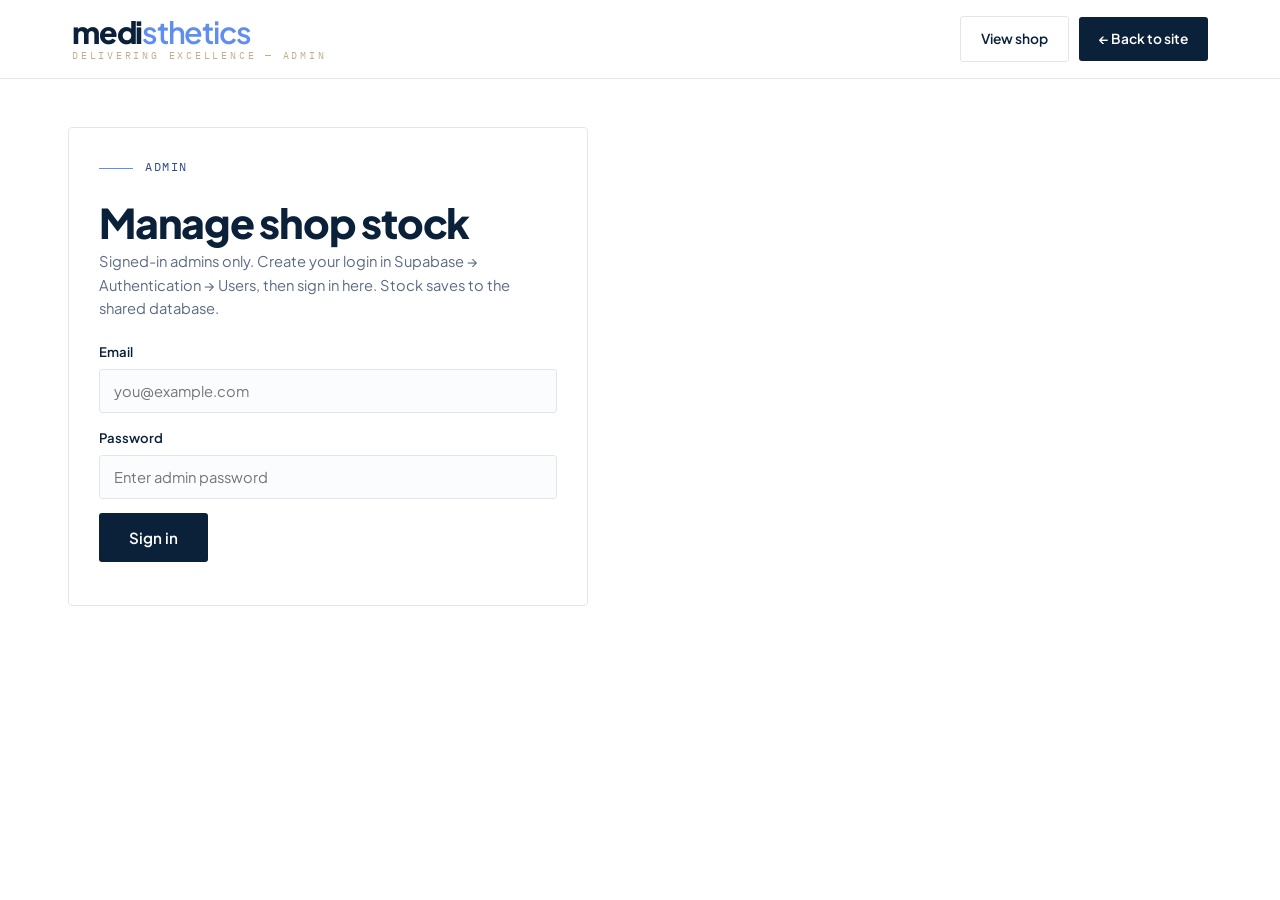
==== commit 8dd5ed05: "Add Kaif founder hero with portrait and bio" ====
--- a/admin.html
+++ b/admin.html
@@ -5,7 +5,7 @@
   <meta name="viewport" content="width=device-width, initial-scale=1" />
   <title>Admin — Manage Shop | medisthetics</title>
   <link href="https://fonts.googleapis.com/css2?family=Plus+Jakarta+Sans:wght@400;500;600;700;800&family=IBM+Plex+Mono:wght@400;500&display=swap" rel="stylesheet">
-  <link rel="stylesheet" href="css/styles.css?v=13" />
+  <link rel="stylesheet" href="css/styles.css?v=14" />
 </head>
 <body>
   <header class="site-header">
@@ -74,9 +74,9 @@
       </div>
     </section>
   </main>
-  <script src="js/supabase-config.js?v=13"></script>
-  <script src="js/supabase.js?v=13"></script>
-  <script src="js/store.js?v=13"></script>
-  <script src="js/admin.js?v=13"></script>
+  <script src="js/supabase-config.js?v=14"></script>
+  <script src="js/supabase.js?v=14"></script>
+  <script src="js/store.js?v=14"></script>
+  <script src="js/admin.js?v=14"></script>
 </body>
 </html>
--- a/css/styles.css
+++ b/css/styles.css
@@ -86,6 +86,14 @@
 .fig-img img{width:100%;height:100%;object-fit:cover;object-position:center 25%}
 .fig-cap{display:flex;justify-content:space-between;gap:16px;padding:14px 16px;color:#9fb0c9;line-height:1.7}
 .fig-cap .ok{color:var(--mint)}
+/* Founder variant — portrait photo + bio */
+.hero-fig--founder .fig-img{aspect-ratio:4/5;background:#EDF1F6}
+.hero-fig--founder .fig-img img{object-position:center top}
+.founder-bio{padding:20px 16px;background:#fff;border-top:1px solid rgba(255,255,255,.2)}
+.founder-bio h3{font-size:1.15rem;color:var(--navy);margin-bottom:8px}
+.founder-bio p{margin:0;color:var(--muted);font-size:.92rem;line-height:1.6;max-width:48ch}
+.hero-fig--founder .fig-cap{background:var(--navy)}
+/* Legacy numbered dots for non-founder fig (kept for reuse) */
 /* Numbered service-point dots (numbers only — names live in the key below, so nothing can overlap) */
 .ann-dot{position:absolute;z-index:2;transform:translate(-50%,-50%);width:26px;height:26px;border-radius:50%;background:var(--mint);color:var(--navy);font-family:var(--mono);font-size:.64rem;font-weight:500;display:flex;align-items:center;justify-content:center;box-shadow:0 0 0 4px rgba(163,245,190,.28),0 0 0 1.5px #fff}
 .fig-key{list-style:none;margin:0;padding:12px 16px;display:grid;grid-template-columns:1fr 1fr;gap:8px 16px;border-top:1px solid rgba(255,255,255,.2);color:#9fb0c9;line-height:1.6;text-transform:uppercase}
@@ -254,7 +262,7 @@
 /* ---- Shop page ---- */
 .nav a.active{color:var(--blue-dark);font-weight:700;border-bottom:2px solid var(--blue)}
 .page-hero{padding:64px 0 56px}
-.page-hero a{color:var(--tan)}
+.page-hero .eyebrow-light a{color:var(--tan)}
 .page-hero-grid{display:grid;grid-template-columns:1.4fr .6fr;gap:48px;align-items:end}
 .hero-checklist{list-style:none;margin:0;padding:0;display:grid;gap:0;border:1px solid rgba(255,255,255,.2);border-radius:14px;overflow:hidden}
 .hero-checklist li{display:grid;grid-template-columns:90px 1fr;gap:12px;align-items:center;padding:18px 20px;border-top:1px solid rgba(255,255,255,.16)}
